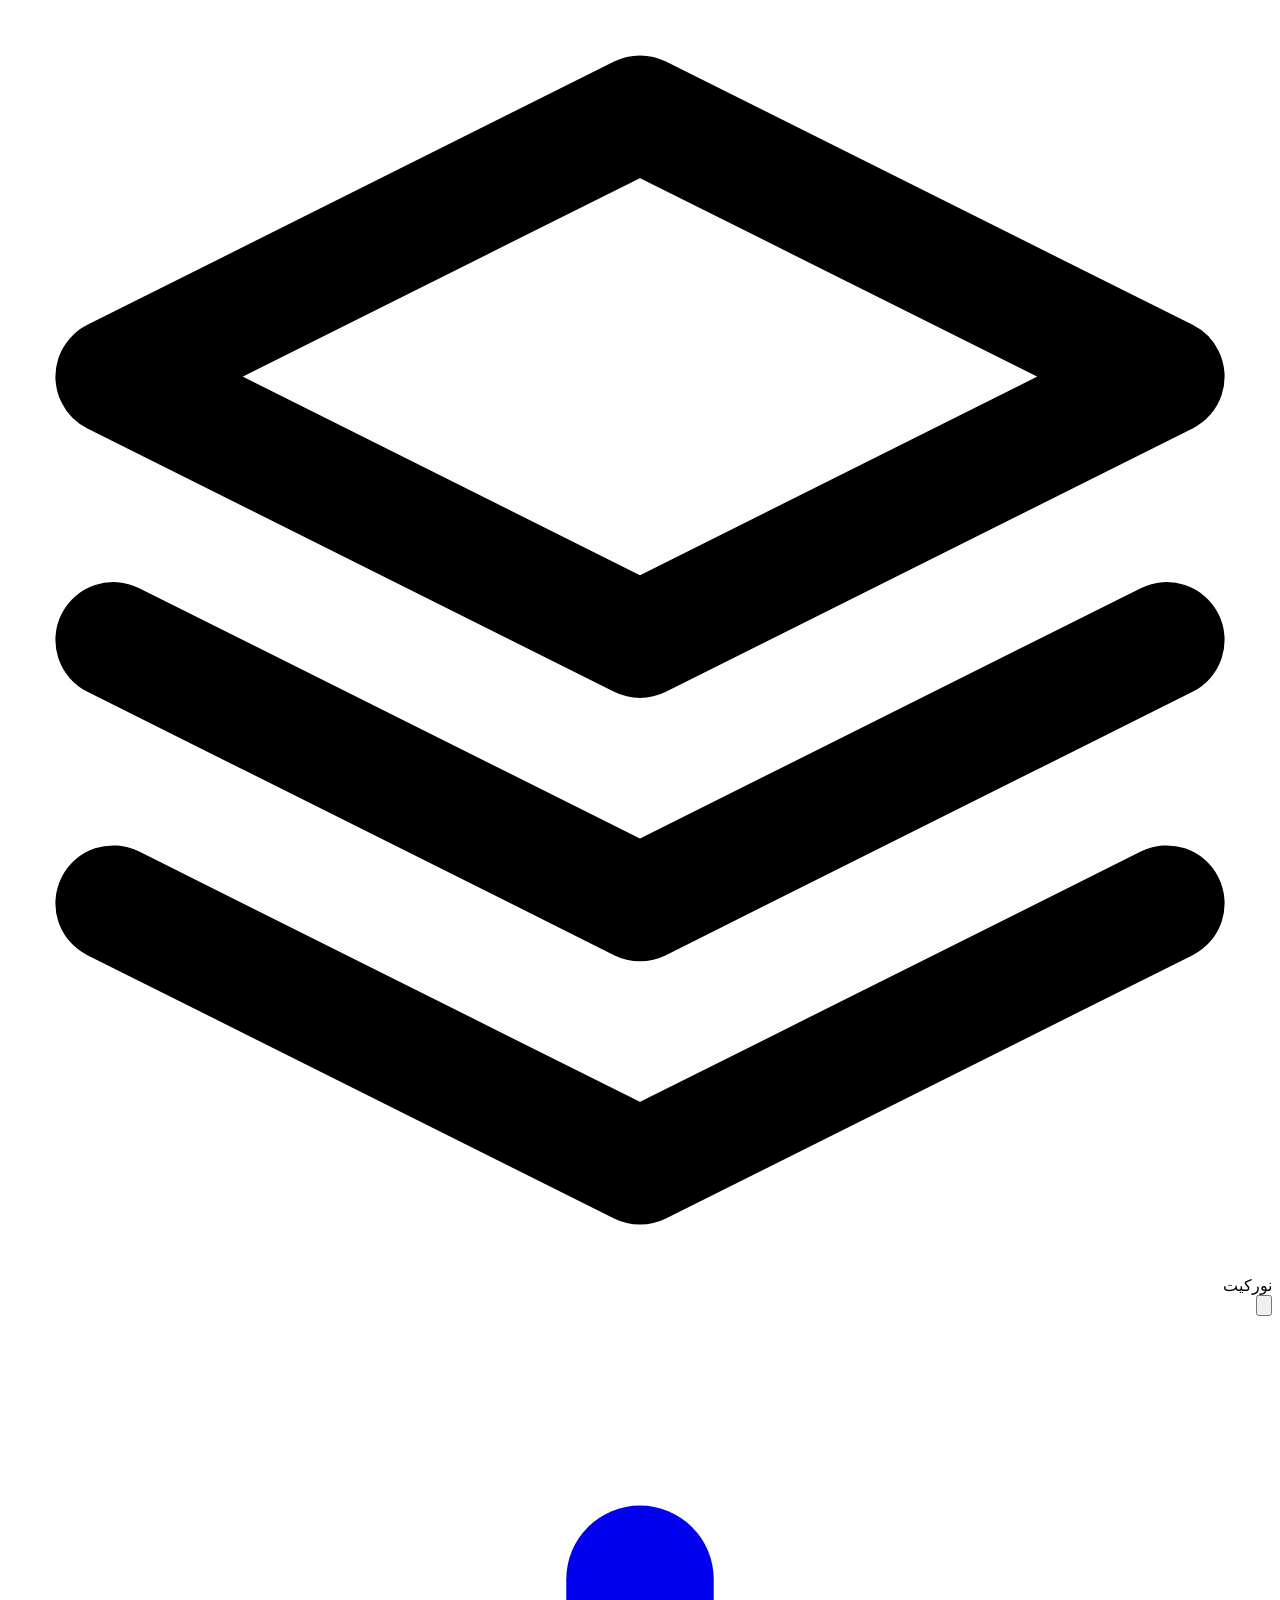
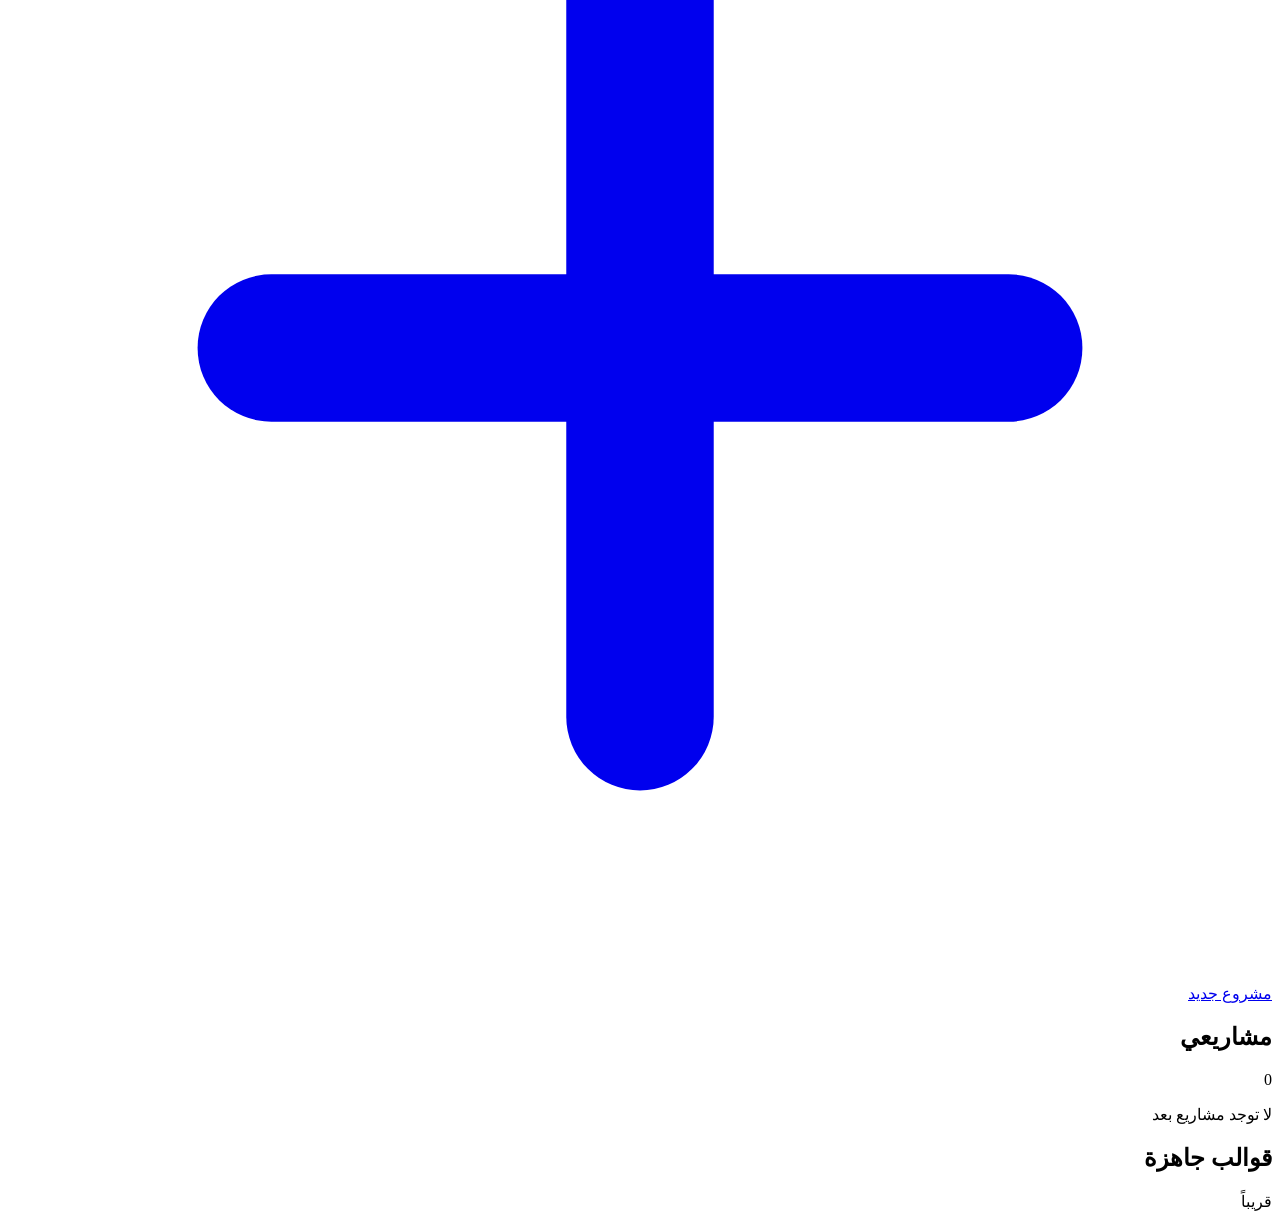
==== index.html @ 628def9f "Add initial HTML structure for NoorKit" ====
<!doctype html>
<html lang="ar" dir="rtl">
  <head>
    <meta charset="UTF-8" />
    <meta name="viewport" content="width=device-width, initial-scale=1.0, maximum-scale=1.0, user-scalable=no" />
    <title>نور كيت — NoorKit</title>
    <meta name="description" content="استوديو تصميم احترافي + القرآن الكريم." />
    <meta name="theme-color" content="#0d0d0d" />

    <link rel="preconnect" href="https://fonts.googleapis.com" />
    <link rel="preconnect" href="https://fonts.gstatic.com" crossorigin />
    <link href="https://fonts.googleapis.com/css2?family=Cairo:wght@400;500;600;700;800;900&display=swap" rel="stylesheet" />

    <link rel="stylesheet" href="css/style.css" />
    <link rel="stylesheet" href="css/home.css" />
    <link rel="manifest" href="manifest.json" />
  </head>
  <body class="home-body">

    <!-- ═══ الهيدر ═══ -->
    <header class="home-header">
      <div class="brand">
        <span class="brand-icon">
          <svg viewBox="0 0 24 24" fill="none" stroke="currentColor" stroke-width="2.2" stroke-linecap="round" stroke-linejoin="round">
            <path d="M12 2L2 7l10 5 10-5-10-5z"></path>
            <path d="M2 17l10 5 10-5"></path>
            <path d="M2 12l10 5 10-5"></path>
          </svg>
        </span>
        <span class="brand-name">نور<span class="brand-accent">كيت</span></span>
      </div>
      <button class="home-icon-btn" id="settings-btn" aria-label="الإعدادات">
        <svg viewBox="0 0 24 24" fill="none" stroke="currentColor" stroke-width="2.2" stroke-linecap="round" stroke-linejoin="round">
          <circle cx="12" cy="12" r="3"></circle>
          <path d="M19.4 15a1.65 1.65 0 0 0 .33 1.82l.06.06a2 2 0 0 1 0 2.83 2 2 0 0 1-2.83 0l-.06-.06a1.65 1.65 0 0 0-1.82-.33 1.65 1.65 0 0 0-1 1.51V21a2 2 0 0 1-2 2 2 2 0 0 1-2-2v-.09A1.65 1.65 0 0 0 9 19.4a1.65 1.65 0 0 0-1.82.33l-.06.06a2 2 0 0 1-2.83 0 2 2 0 0 1 0-2.83l.06-.06a1.65 1.65 0 0 0 .33-1.82 1.65 1.65 0 0 0-1.51-1H3a2 2 0 0 1-2-2 2 2 0 0 1 2-2h.09A1.65 1.65 0 0 0 4.6 9a1.65 1.65 0 0 0-.33-1.82l-.06-.06a2 2 0 0 1 0-2.83 2 2 0 0 1 2.83 0l.06.06a1.65 1.65 0 0 0 1.82.33H9a1.65 1.65 0 0 0 1-1.51V3a2 2 0 0 1 2-2 2 2 0 0 1 2 2v.09a1.65 1.65 0 0 0 1 1.51 1.65 1.65 0 0 0 1.82-.33l.06-.06a2 2 0 0 1 2.83 0 2 2 0 0 1 0 2.83l-.06.06a1.65 1.65 0 0 0-.33 1.82V9a1.65 1.65 0 0 0 1.51 1H21a2 2 0 0 1 2 2 2 2 0 0 1-2 2h-.09a1.65 1.65 0 0 0-1.51 1z"></path>
        </svg>
      </button>
    </header>

    <!-- ═══ المحتوى ═══ -->
    <main class="home-main">

      <!-- زر مشروع جديد -->
      <a class="home-new-btn" href="editor.html">
        <span class="home-new-icon">
          <svg viewBox="0 0 24 24" fill="none" stroke="currentColor" stroke-width="2.8" stroke-linecap="round" stroke-linejoin="round">
            <line x1="12" y1="5" x2="12" y2="19"></line>
            <line x1="5" y1="12" x2="19" y2="12"></line>
          </svg>
        </span>
        <span class="home-new-text">مشروع جديد</span>
      </a>

      <!-- المشاريع السابقة -->
      <section class="home-section">
        <div class="home-section-head">
          <h2 class="home-section-title">مشاريعي</h2>
          <span class="home-section-count" id="projects-count">0</span>
        </div>
        <div class="home-projects" id="projects-grid"></div>
        <p class="home-empty" id="projects-empty">لا توجد مشاريع بعد</p>
      </section>

      <!-- القوالب -->
      <section class="home-section">
        <div class="home-section-head">
          <h2 class="home-section-title">قوالب جاهزة</h2>
        </div>
        <div class="home-templates" id="templates-grid">
          <div class="home-template">قريباً</div>
        </div>
      </section>

    </main>

    <script src="js/db.js"></script>
    <script>
      async function loadProjects() {
        const grid = document.getElementById("projects-grid");
        const empty = document.getElementById("projects-empty");
        const count = document.getElementById("projects-count");
        if (!grid) return;

        try {
          if (typeof NoorDB === "undefined") return;
          const projects = await NoorDB.getAll();
          if (!projects || projects.length === 0) {
            grid.innerHTML = "";
            if (empty) empty.style.display = "block";
            if (count) count.textContent = "0";
            return;
          }
          if (empty) empty.style.display = "none";
          if (count) count.textContent = projects.length;

          grid.innerHTML = projects.map((p) => {
            const d = p.design || {};
            const title = d.title || "تصميم بدون عنوان";
            const date = new Date(p.updatedAt).toLocaleDateString("ar-EG");
            const bg = d.background || {};
            let thumbStyle = "background:#1a1a1a;";

            if (bg.type === "solid" && bg.value) {
              thumbStyle = `background:${bg.value};`;
            } else if (bg.type === "gradient" && bg.value) {
              thumbStyle = `background:${bg.value};`;
            } else if (bg.type === "image" && bg.imageUrl) {
              thumbStyle = `background-image:url('${bg.imageUrl}');background-size:cover;background-position:center;`;
            }

            return `
              <a class="home-project" href="editor.html?id=${p.id}">
                <div class="home-project-thumb" style="${thumbStyle}"></div>
                <div class="home-project-info">
                  <div class="home-project-name">${title}</div>
                  <div class="home-project-date">${date}</div>
                </div>
              </a>
            `;
          }).join("");
        } catch (err) {
          console.error("loadProjects failed:", err);
        }
      }

      document.addEventListener("DOMContentLoaded", loadProjects);
      window.addEventListener("focus", loadProjects);
      window.addEventListener("pageshow", loadProjects);
    </script>
  </body>
          </html>
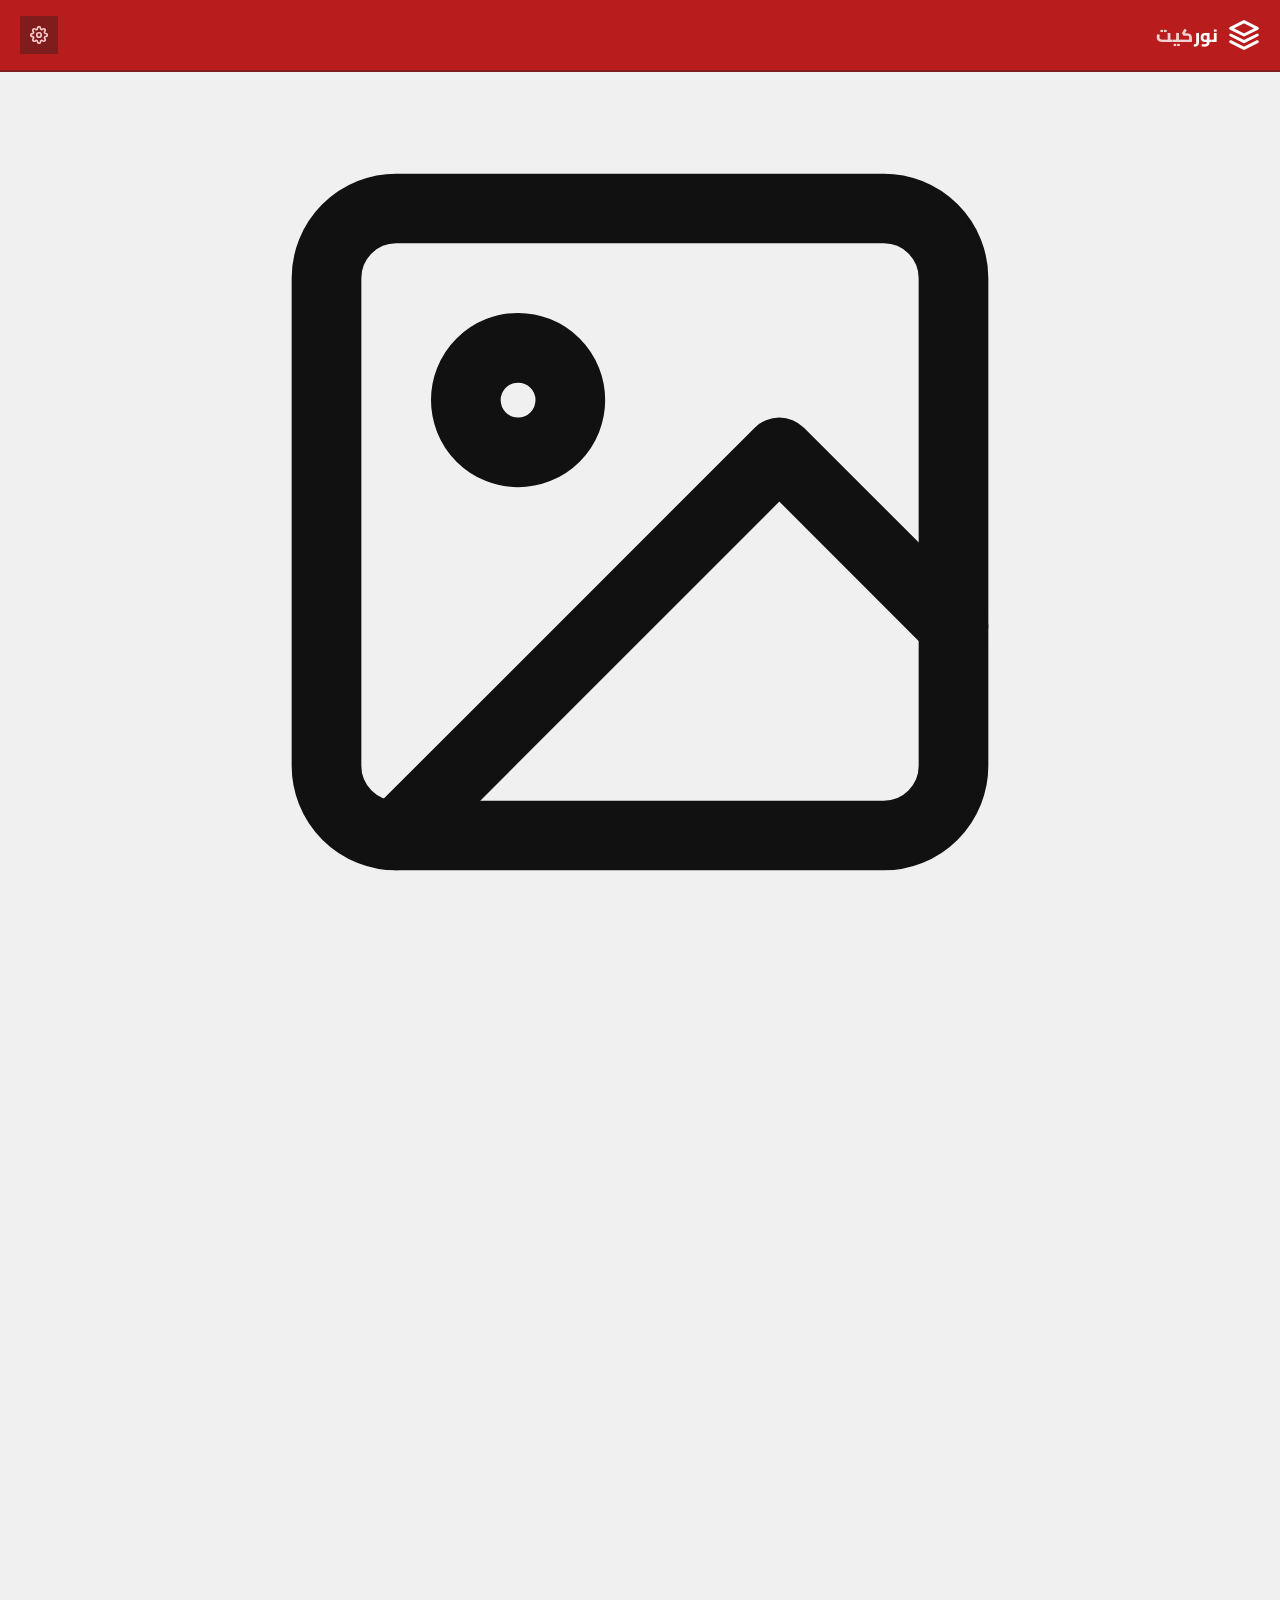
==== commit a9e4bfcd: "Update theme color and add project type buttons" ====
--- a/index.html
+++ b/index.html
@@ -5,7 +5,7 @@
     <meta name="viewport" content="width=device-width, initial-scale=1.0, maximum-scale=1.0, user-scalable=no" />
     <title>نور كيت — NoorKit</title>
     <meta name="description" content="استوديو تصميم احترافي + القرآن الكريم." />
-    <meta name="theme-color" content="#0d0d0d" />
+    <meta name="theme-color" content="#b91c1c" />
 
     <link rel="preconnect" href="https://fonts.googleapis.com" />
     <link rel="preconnect" href="https://fonts.gstatic.com" crossorigin />
@@ -40,16 +40,35 @@
     <!-- ═══ المحتوى ═══ -->
     <main class="home-main">
 
-      <!-- زر مشروع جديد -->
-      <a class="home-new-btn" href="editor.html">
-        <span class="home-new-icon">
-          <svg viewBox="0 0 24 24" fill="none" stroke="currentColor" stroke-width="2.8" stroke-linecap="round" stroke-linejoin="round">
-            <line x1="12" y1="5" x2="12" y2="19"></line>
-            <line x1="5" y1="12" x2="19" y2="12"></line>
-          </svg>
-        </span>
-        <span class="home-new-text">مشروع جديد</span>
-      </a>
+      <!-- ═══ نوعا المشروع ═══ -->
+      <div class="home-types">
+        <a class="home-type-btn" href="editor.html">
+          <span class="home-type-icon">
+            <svg viewBox="0 0 24 24" fill="none" stroke="currentColor" stroke-width="2" stroke-linecap="round" stroke-linejoin="round">
+              <rect x="3" y="3" width="18" height="18" rx="2"></rect>
+              <circle cx="8.5" cy="8.5" r="1.5"></circle>
+              <polyline points="21 15 16 10 5 21"></polyline>
+            </svg>
+          </span>
+          <span class="home-type-content">
+            <span class="home-type-title">تصميم جديد</span>
+            <span class="home-type-desc">صمم آية أو صورة</span>
+          </span>
+        </a>
+
+        <a class="home-type-btn home-type-video" href="video.html">
+          <span class="home-type-icon">
+            <svg viewBox="0 0 24 24" fill="none" stroke="currentColor" stroke-width="2" stroke-linecap="round" stroke-linejoin="round">
+              <polygon points="23 7 16 12 23 17 23 7"></polygon>
+              <rect x="1" y="5" width="15" height="14" rx="2" ry="2"></rect>
+            </svg>
+          </span>
+          <span class="home-type-content">
+            <span class="home-type-title">فيديو جديد</span>
+            <span class="home-type-desc">صوت + صورة = فيديو</span>
+          </span>
+        </a>
+      </div>
 
       <!-- المشاريع السابقة -->
       <section class="home-section">
@@ -128,4 +147,4 @@
       window.addEventListener("pageshow", loadProjects);
     </script>
   </body>
-          </html>
+</html>
--- a/css/style.css
+++ b/css/style.css
@@ -0,0 +1,117 @@
+/* ═══════════════════════════════════════════════
+   NoorKit — Style.css
+   ═══════════════════════════════════════════════ */
+
+:root {
+  --nk-red-700: #b91c1c;
+  --nk-red-800: #991b1b;
+  --nk-red-900: #7f1d1d;
+  --nk-red-950: #4c0a0a;
+  --nk-gold: #c9a227;
+}
+
+* {
+  margin: 0;
+  padding: 0;
+  box-sizing: border-box;
+  -webkit-tap-highlight-color: transparent;
+}
+
+html, body {
+  height: 100%;
+  overflow-x: hidden;
+}
+
+body {
+  font-family: "Cairo", -apple-system, BlinkMacSystemFont, "Segoe UI", sans-serif;
+  font-size: 14px;
+  line-height: 1.5;
+  background: #f0f0f0;
+  color: #111111;
+  direction: rtl;
+  text-align: right;
+  -webkit-font-smoothing: antialiased;
+  -moz-osx-font-smoothing: grayscale;
+  overscroll-behavior: none;
+}
+
+a {
+  color: inherit;
+  text-decoration: none;
+}
+
+button {
+  font-family: inherit;
+  cursor: pointer;
+  border: none;
+  background: transparent;
+  color: inherit;
+  padding: 0;
+}
+
+button:disabled {
+  opacity: 0.4;
+  cursor: not-allowed;
+}
+
+input, select, textarea {
+  font-family: inherit;
+  outline: none;
+  border: none;
+  background: transparent;
+  color: inherit;
+}
+
+.home-body,
+.editor-body {
+  min-height: 100vh;
+  min-height: 100dvh;
+}
+
+/* ═══ Toast ═══ */
+.toast {
+  position: fixed;
+  bottom: 100px;
+  left: 50%;
+  transform: translateX(-50%) translateY(20px);
+  background: #b91c1c;
+  color: #ffffff;
+  padding: 12px 24px;
+  font-size: 13px;
+  font-weight: 700;
+  z-index: 99999;
+  opacity: 0;
+  pointer-events: none;
+  transition: opacity 0.2s, transform 0.2s;
+  max-width: 80%;
+  text-align: center;
+  font-family: inherit;
+  box-shadow: 0 4px 16px rgba(185, 28, 28, 0.4);
+}
+
+.toast.show {
+  opacity: 1;
+  transform: translateX(-50%) translateY(0);
+}
+
+/* ═══ Scrollbar ═══ */
+::-webkit-scrollbar {
+  width: 4px;
+  height: 4px;
+}
+
+::-webkit-scrollbar-track {
+  background: transparent;
+}
+
+::-webkit-scrollbar-thumb {
+  background: #b91c1c;
+  border-radius: 2px;
+}
+
+.hidden { display: none !important; }
+.invisible { visibility: hidden !important; }
+.no-select {
+  user-select: none;
+  -webkit-user-select: none;
+}
--- a/css/home.css
+++ b/css/home.css
@@ -0,0 +1,290 @@
+/* ═══════════════════════════════════════════════
+   NoorKit — Home.css
+   ═══════════════════════════════════════════════ */
+
+.home-body {
+  padding-bottom: env(safe-area-inset-bottom, 0px);
+  background: #f0f0f0;
+}
+
+/* ═══ الهيدر 🔴 ═══ */
+.home-header {
+  display: flex;
+  align-items: center;
+  justify-content: space-between;
+  padding: 16px 20px;
+  background: #b91c1c;
+  border-bottom: 2px solid #7f1d1d;
+  position: sticky;
+  top: 0;
+  z-index: 100;
+}
+
+.brand {
+  display: flex;
+  align-items: center;
+  gap: 10px;
+}
+
+.brand-icon {
+  width: 32px;
+  height: 32px;
+  display: flex;
+  align-items: center;
+  justify-content: center;
+  color: #ffffff;
+}
+
+.brand-icon svg {
+  width: 100%;
+  height: 100%;
+  stroke: currentColor;
+}
+
+.brand-name {
+  font-size: 18px;
+  font-weight: 800;
+  color: #ffffff;
+  letter-spacing: 0.5px;
+}
+
+.brand-accent {
+  color: #ffffff;
+  opacity: 0.8;
+}
+
+.home-icon-btn {
+  width: 38px;
+  height: 38px;
+  background: #7f1d1d;
+  color: #fecaca;
+  display: flex;
+  align-items: center;
+  justify-content: center;
+  cursor: pointer;
+  transition: background 0.15s, color 0.15s;
+}
+
+.home-icon-btn:active {
+  background: #991b1b;
+  color: #ffffff;
+}
+
+.home-icon-btn svg {
+  width: 18px;
+  height: 18px;
+}
+
+.home-main {
+  padding: 20px;
+  display: flex;
+  flex-direction: column;
+  gap: 24px;
+}
+
+/* ═══ زر مشروع جديد 🔴 ═══ */
+.home-new-btn {
+  display: flex;
+  align-items: center;
+  gap: 14px;
+  padding: 20px 22px;
+  background: #b91c1c;
+  border: 1px solid #7f1d1d;
+  color: #ffffff;
+  cursor: pointer;
+  transition: all 0.2s;
+  position: relative;
+  overflow: hidden;
+}
+
+.home-new-btn::before {
+  content: "";
+  position: absolute;
+  top: 0;
+  left: -100%;
+  width: 100%;
+  height: 100%;
+  background: linear-gradient(90deg, transparent, rgba(255,255,255,0.1), transparent);
+  transition: left 0.5s;
+}
+
+.home-new-btn:active {
+  transform: scale(0.98);
+  background: #991b1b;
+}
+
+.home-new-btn:active::before {
+  left: 100%;
+}
+
+.home-new-icon {
+  width: 44px;
+  height: 44px;
+  background: #ffffff;
+  color: #b91c1c;
+  display: flex;
+  align-items: center;
+  justify-content: center;
+  flex-shrink: 0;
+}
+
+.home-new-icon svg {
+  width: 22px;
+  height: 22px;
+}
+
+.home-new-text {
+  font-size: 16px;
+  font-weight: 700;
+  letter-spacing: 0.3px;
+}
+
+/* ═══ الأقسام ═══ */
+.home-section {
+  display: flex;
+  flex-direction: column;
+  gap: 12px;
+}
+
+.home-section-head {
+  display: flex;
+  align-items: center;
+  justify-content: space-between;
+}
+
+.home-section-title {
+  font-size: 14px;
+  font-weight: 700;
+  color: #111111;
+  letter-spacing: 0.3px;
+}
+
+.home-section-count {
+  font-size: 12px;
+  font-weight: 700;
+  color: #ffffff;
+  background: #b91c1c;
+  padding: 3px 10px;
+  min-width: 28px;
+  text-align: center;
+}
+
+/* ═══ المشاريع ═══ */
+.home-projects {
+  display: grid;
+  grid-template-columns: repeat(2, 1fr);
+  gap: 12px;
+}
+
+.home-project {
+  display: flex;
+  flex-direction: column;
+  background: #ffffff;
+  border: 1px solid #e5e5e5;
+  cursor: pointer;
+  transition: border-color 0.15s;
+  overflow: hidden;
+}
+
+.home-project:active {
+  border-color: #b91c1c;
+}
+
+.home-project-thumb {
+  width: 100%;
+  aspect-ratio: 1 / 1;
+  background: #e5e5e5;
+  background-size: cover;
+  background-position: center;
+}
+
+.home-project-info {
+  padding: 10px 12px;
+  display: flex;
+  flex-direction: column;
+  gap: 3px;
+}
+
+.home-project-name {
+  font-size: 12px;
+  font-weight: 700;
+  color: #111111;
+  white-space: nowrap;
+  overflow: hidden;
+  text-overflow: ellipsis;
+}
+
+.home-project-date {
+  font-size: 10px;
+  color: #888;
+}
+
+.home-empty {
+  text-align: center;
+  padding: 40px 20px;
+  color: #888;
+  font-size: 13px;
+  background: #ffffff;
+  border: 1px dashed #d4d4d4;
+}
+
+.home-templates {
+  display: grid;
+  grid-template-columns: repeat(3, 1fr);
+  gap: 10px;
+}
+
+.home-template {
+  aspect-ratio: 1 / 1;
+  background: #ffffff;
+  border: 1px dashed #d4d4d4;
+  display: flex;
+  align-items: center;
+  justify-content: center;
+  font-size: 11px;
+  color: #888;
+  font-weight: 600;
+}
+
+@media (max-width: 360px) {
+  .home-main {
+    padding: 16px;
+    gap: 20px;
+  }
+
+  .home-projects {
+    grid-template-columns: repeat(2, 1fr);
+    gap: 10px;
+  }
+
+  .home-templates {
+    grid-template-columns: repeat(2, 1fr);
+  }
+
+  .home-new-btn {
+    padding: 16px 18px;
+  }
+
+  .home-new-icon {
+    width: 38px;
+    height: 38px;
+  }
+}
+
+@media (min-width: 600px) {
+  .home-projects {
+    grid-template-columns: repeat(3, 1fr);
+  }
+
+  .home-templates {
+    grid-template-columns: repeat(4, 1fr);
+  }
+}
+
+@media (min-width: 900px) {
+  .home-main {
+    max-width: 900px;
+    margin: 0 auto;
+    padding: 32px;
+  }
+     }
